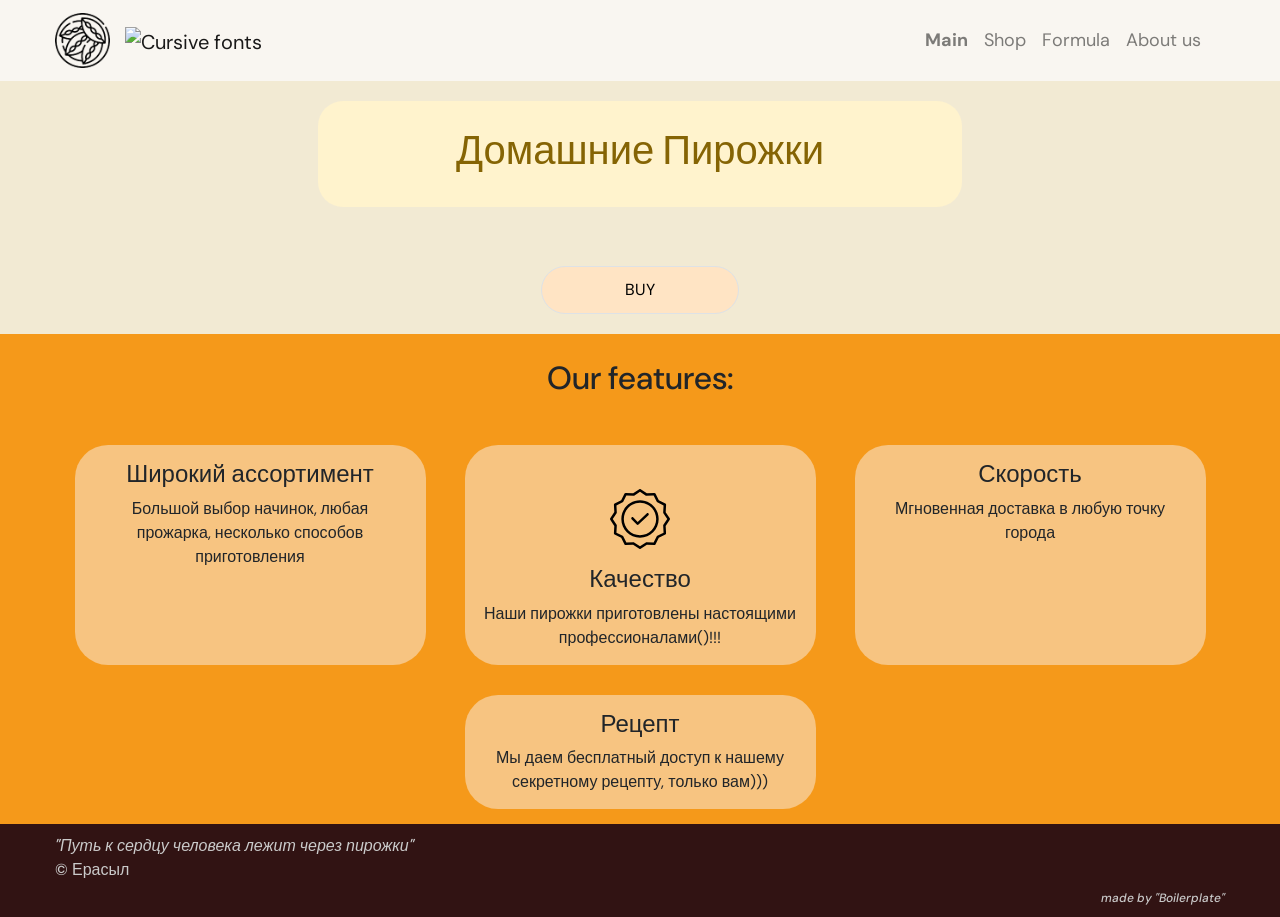
==== mainpage/main.html @ ee06fdb3 "how cook page" ====
<!DOCTYPE html>
<html lang="en">
<head>
  <meta charset="UTF-8">
  <meta http-equiv="X-UA-Compatible" content="IE=edge">
  <meta name="viewport" content="width=device-width, initial-scale=1.0">
  <meta name="viewport" content="width=device-width">

  <!-- fonts -->
  <link rel="preconnect" href="https://fonts.googleapis.com">
  <link rel="preconnect" href="https://fonts.gstatic.com" crossorigin>
  <link href="https://fonts.googleapis.com/css2?family=DM+Sans:ital,wght@0,400;0,500;0,700;1,400;1,500;1,700&display=swap" rel="stylesheet">
    
  <!-- bootstrap -->
  <link rel="stylesheet" href="https://cdn.jsdelivr.net/npm/bootstrap@4.6.1/dist/css/bootstrap.min.css" 
  integrity="sha384-zCbKRCUGaJDkqS1kPbPd7TveP5iyJE0EjAuZQTgFLD2ylzuqKfdKlfG/eSrtxUkn" crossorigin="anonymous">
    
  <!-- favicon -->
  <link href="images\logotip.png" rel="icon" type="image/x-icon"/>

  <!-- css -->
  <link rel="stylesheet" href="style.css">

  <title>Pies</title>
</head>
<body>

  <!--------header--------->

  <nav class="navbar navbar-expand-lg navbar-light nav-back">
    <div class="container">
      <a class="navbar-brand" href="main.html">
        <div class="logo">
          <img src="images\logotip.png" alt="logo">
        </div>
        <div class="iconlogo">
          <img src="https://see.fontimg.com/api/renderfont4/3z8d8/eyJyIjoiZnMiLCJoIjo4MSwidyI6MTI1MCwiZnMiOjY1LCJmZ2MiOiIjMDAwMDAwIiwiYmdjIjoiI0ZGRkZGRiIsInQiOjF9/UGllcw/rooster-personal-use.png" alt="Cursive fonts">
        </div>
      </a>
    
      <button class="navbar-toggler ml-auto" type="button" data-toggle="collapse" data-target="#navbarSupportedContent" aria-controls="navbarSupportedContent" aria-expanded="false" aria-label="Toggle navigation">
        <span class="navbar-toggler-icon"></span>
      </button>
    
      <div class="collapse navbar-collapse" id="navbarSupportedContent">
    
        <ul class="navbar-nav ml-auto">
          <li class="nav-item">
            <a class="nav-link " href="main.html"><strong>Main</strong></a>
          </li>
          <li class="nav-item">
            <a class="nav-link" href="../shop\shop.html">Shop</a>
          </li>
          <li class="nav-item">
            <a class="nav-link" href="../howcoook\project.html">Formula</a>
          </li>
          <li class="nav-item">
            <a class="nav-link" href="../aboutus\index.html">About us</a>
          </li>
          <li class="nav-item">
            <a class="nav-link" id="changeColor"><i class="fa-solid fa-brush"></i></a>
          </li>
        </ul>
        
      </div>
    </div>
  </nav>

  <!--------body--------->

  <div class="first_section">
    <div class="container">
      <div class="alert alert-warning" role="alert">
        <h1>Домашние Пирожки</h1>
      </div>

      <a class="shop_btn_link" href="../shop\shop.html">
        <div class="border shop_btn">
          <div type="" class="">
            Buy
          </div>
        </div>
      </a>

    </div>
  </div>

  <div class="second_section">
    <div class="container">
      <div class="headOfSection">
        <h2>Our features:</h2>
      </div>
      <div class="features">
        <div class="feat_item">
          <div class="feat_icon">
            <i class="fa-solid fa-list"></i>
          </div>
          <h4 class="feat_title">Широкий ассортимент</h4>
          <div class="feat_text">
            Большой выбор начинок, любая прожарка, несколько способов приготовления
          </div>
        </div>

        <div class="feat_item">
          <div class="feat_icon">
            <svg xmlns="http://www.w3.org/2000/svg" x="0px" y="0px" width="64" height="64" viewBox="0 0 172 172" style=" fill:#000000;">
              <g fill="none" fill-rule="nonzero" stroke="none" stroke-width="1" stroke-linecap="butt" stroke-linejoin="miter" stroke-miterlimit="10" stroke-dasharray="" stroke-dashoffset="0" font-family="none" font-weight="none" font-size="none" text-anchor="none" style="mix-blend-mode: normal">
                <path d="M0,172v-172h172v172z" fill="none">

                </path>
                <g fill="#000000">
                  <path d="M85.94226,5.39206c-0.63711,0.01096 -1.25793,0.20303 -1.78992,0.55377l-16.62891,10.98555l-19.92136,-1.10886c-1.33759,-0.07783 -2.59288,0.64892 -3.19141,1.84766l-8.96927,17.73776l-17.73776,8.96927c-1.1883,0.60957 -1.91071,1.85737 -1.84766,3.19141l1.10886,19.92136l-10.98489,16.62891c-0.73903,1.12092 -0.73903,2.57439 0,3.69531l10.95143,16.66237l-1.10886,19.92136c-0.07783,1.33759 0.64892,2.59288 1.84766,3.19141l17.73776,8.96927l8.96927,17.73776c0.60957,1.1883 1.85737,1.91071 3.19141,1.84766l19.92136,-1.10886l16.62891,10.98489c1.11409,0.76146 2.58122,0.76146 3.69531,0l16.62891,-10.98489l19.9207,1.10886c1.33759,0.07783 2.59288,-0.64892 3.19141,-1.84766l8.96992,-17.73776l17.73711,-8.96927c1.1883,-0.60957 1.91071,-1.85737 1.84766,-3.19141l-1.1082,-19.92136l10.98489,-16.62891c0.73903,-1.12092 0.73903,-2.57439 0,-3.69531l-10.91797,-16.62891l1.10886,-19.92136c0.07783,-1.33759 -0.64892,-2.59288 -1.84766,-3.19141l-17.73776,-8.96927l-8.96927,-17.73776c-0.60957,-1.1883 -1.85737,-1.91071 -3.19141,-1.84766l-19.95482,1.07539l-16.62891,-10.98555c-0.56482,-0.37239 -1.22897,-0.56541 -1.9054,-0.55377zM86,12.79909l15.72214,10.3806c0.60055,0.41022 1.32451,0.60008 2.04909,0.53737l18.84596,-1.04127l8.46536,16.76341c0.32022,0.63944 0.83882,1.15804 1.47826,1.47826l16.76341,8.46536l-1.04128,18.84596c-0.02568,0.72095 0.1612,1.43353 0.53737,2.04909l10.3806,15.72214l-10.3806,15.72214c-0.41022,0.60055 -0.60008,1.32451 -0.53737,2.04909l1.04128,18.84596l-16.76341,8.46536c-0.63944,0.32022 -1.15804,0.83882 -1.47826,1.47826l-8.46536,16.76341l-18.84596,-1.04128c-0.72095,-0.02568 -1.43353,0.1612 -2.04909,0.53737l-15.72214,10.3806l-15.72214,-10.3806c-0.54581,-0.36896 -1.18885,-0.56762 -1.84766,-0.57083h-0.16797l-18.84596,1.04128l-8.46536,-16.76341c-0.32022,-0.63944 -0.83882,-1.15804 -1.47826,-1.47826l-16.79687,-8.4319l1.04127,-18.84596c0.02568,-0.72095 -0.1612,-1.43353 -0.53737,-2.04909l-10.3806,-15.72214l10.3806,-15.72214c0.41022,-0.60055 0.60008,-1.32451 0.53737,-2.04909l-1.04127,-18.84596l16.76341,-8.46536c0.63944,-0.32022 1.15804,-0.83882 1.47826,-1.47826l8.46536,-16.76341l18.84596,1.04127c0.72095,0.02568 1.43353,-0.1612 2.04909,-0.53737zM86,35.81081c-27.68125,0 -50.18919,22.50794 -50.18919,50.18919c0,27.68125 22.50794,50.18919 50.18919,50.18919c27.68125,0 50.18919,-22.50794 50.18919,-50.18919c0,-27.68125 -22.50794,-50.18919 -50.18919,-50.18919zM86,42.52956c24.00806,0 43.47044,19.46238 43.47044,43.47044c0,24.00806 -19.46238,43.47044 -43.47044,43.47044c-23.98594,0 -43.47044,-19.5181 -43.47044,-43.47044c0,-23.95234 19.48451,-43.47044 43.47044,-43.47044zM106.3216,70.10071c-0.87098,-0.00392 -1.71081,0.3238 -2.34894,0.91661l-24.22096,22.87721l-11.62331,-11.95924c-1.28949,-1.32663 -3.41028,-1.35674 -4.73692,-0.06725c-1.32663,1.28949 -1.35674,3.41028 -0.06725,4.73692l13.94141,14.31081c1.29425,1.30344 3.38827,1.34782 4.73659,0.10039l26.64011,-25.12773c0.64684,-0.60977 1.02452,-1.45181 1.04976,-2.34039c0.02523,-0.88858 -0.30406,-1.7507 -0.91525,-2.39619c-0.64269,-0.66783 -1.52839,-1.04701 -2.45523,-1.05111z">

                  </path>
                </g>
              </g>
            </svg>
          </div>
          <h4 class="feat_title">Качество</h4>
          <div class="feat_text">
            Наши пирожки приготовлены настоящими профессионалами()!!!
          </div>
        </div>

        <div class="feat_item">
          <div class="feat_icon">
            <i class="fa-regular fa-clock"></i>
          </div>
          <h4 class="feat_title">Скорость</h4>
          <div class="feat_text">
            Мгновенная доставка в любую точку города
          </div>
        </div>

        <div class="feat_item">
          <div class="feat_icon">
            <i class="fa-solid fa-receipt"></i>
          </div>
          <h4 class="feat_title">Рецепт</h4>
          <div class="feat_text">
            Мы даем бесплатный доступ к нашему секретному рецепту, только вам)))
          </div>
        </div>
      </div>
    </div>
  </div>


  <!--------footer--------->

  <footer>
    <div class="container">
      <div class="footer_inside">

        <div class="citation">
          <div class="italic">
            "Путь к сердцу человека лежит через пирожки"
          </div>
          <div class="copyright">
            © Ерасыл
          </div>
        </div>

        <div class="awesome">
          <a class="awesomelink" href=""><i class="fab fa-twitter"></i></a>
          <a class="awesomelink" href=""><i class="fab fa-instagram"></i></a>
          <a class="awesomelink" href=""><i class="fab fa-facebook"></i></a>
        </div>
      </div>

      <div class="madeby italic">
        made by "Boilerplate"
      </div>
    </div>
  </footer>


  <!--------scripts-------->

  <!-- font awesome -->
  <script src="https://kit.fontawesome.com/794f7496e9.js" crossorigin="anonymous"></script>

  <!-- bootstrap -->
  <script src="https://cdn.jsdelivr.net/npm/jquery@3.5.1/dist/jquery.slim.min.js" integrity="sha384-DfXdz2htPH0lsSSs5nCTpuj/zy4C+OGpamoFVy38MVBnE+IbbVYUew+OrCXaRkfj" crossorigin="anonymous"></script>
  <script src="https://cdn.jsdelivr.net/npm/bootstrap@4.6.1/dist/js/bootstrap.bundle.min.js" integrity="sha384-fQybjgWLrvvRgtW6bFlB7jaZrFsaBXjsOMm/tB9LTS58ONXgqbR9W8oWht/amnpF" crossorigin="anonymous"></script>

  <!-- jquery -->
  <script src="https://ajax.googleapis.com/ajax/libs/jquery/3.2.1/jquery.min.js"></script>
  
  <!-- JavaScript -->
  <script src="scripts/first.js"></script>
  

</body>
</html>
---- mainpage/style.css ----
body {
  font-family: 'DM Sans', sans-serif;
  box-sizing: border-box;
}
ul {
  list-style: none;
}
li {
  display: inline-block;
}
a { 
  text-decoration: none;
  color: black;
}
a:hover { 
  text-decoration: none;
  color: rgb(138, 148, 202);
}
.container {
  max-width: 1200px;
  margin: 0 auto;
  padding: 0 15px;
}
@media (max-width:1200px) {
  .container {max-width: 970;}
}
@media (max-width:992px) {
  .container {max-width: 750;}
}
@media (max-width:767px) {
  .container {max-width: none;}
}
.italic {
  font-style: italic;
}
/* ======= header ========== */

.navbar-brand {
  display: flex;
  align-items: center;
}

.logo img {
  width: 70px;
  padding-right: 15px;
}

.iconlogo img {
  width: 100px;
}

.navbar {
  background-color: #f9f6f1;
}

.nav-link {
  font-size: 18px;
}

/* ======= body ========== */

.first_section {
  background-color: #f2ead3;
  padding: 20px 0;
}

.alert {
  padding: 25px;
  border-radius: 25px;
  text-align: center;
  min-width: 250px;
  max-width: 55%;
  margin: auto;
  border: 0;
}

.border {
  display: flex;
  border-radius: 15ch;
  border: 0;
  min-width: 70px;
  width: 17%;
  height: 3em;
  margin: 0 auto;
}

.shop_btn {
  margin-top: 5%;
  justify-content: center;
  align-items: center;
  background-color: bisque;
}

.shop_btn:hover {
  background-color: rgb(248, 207, 158);
}

.shop_btn_link {
  text-transform: uppercase;
}



.second_section {
  background-color: #f5991a;
}

.headOfSection {
  padding: 25px 0;
  text-align: center;
}

.features {
  text-align: center;
  display: flex;
  flex-wrap: wrap;
}

.feat_item {
  padding: 15px;
  max-width: 30%;
  min-width: 300px;
  display: inline-block;
  background-color: #f7c481;
  border-radius: 3ch;
  margin: 15px auto;
}

.feat_icon {
  font-size: 70px;
}

/* ======= footer ========== */

footer {
  padding: 10px 0; 
  background-color: #311313;
  color: rgb(202, 202, 202);
  font-weight: 500;
}

.footer_inside {
  display: inline-block;
  width: 100%;
}

.citation {
  float: left;
}

.awesome {
  float: right;
  padding: 10px 25px 0 0;
}

.awesomelink {
  color: rgb(202, 202, 202);
  font-size: 20px;
  margin-left: 10px;
}

.awesomelink:hover {
  color:rgba(151, 170, 255, 0.808); 
}

.madeby {
  font-size: 12px;
  text-align: right;
}
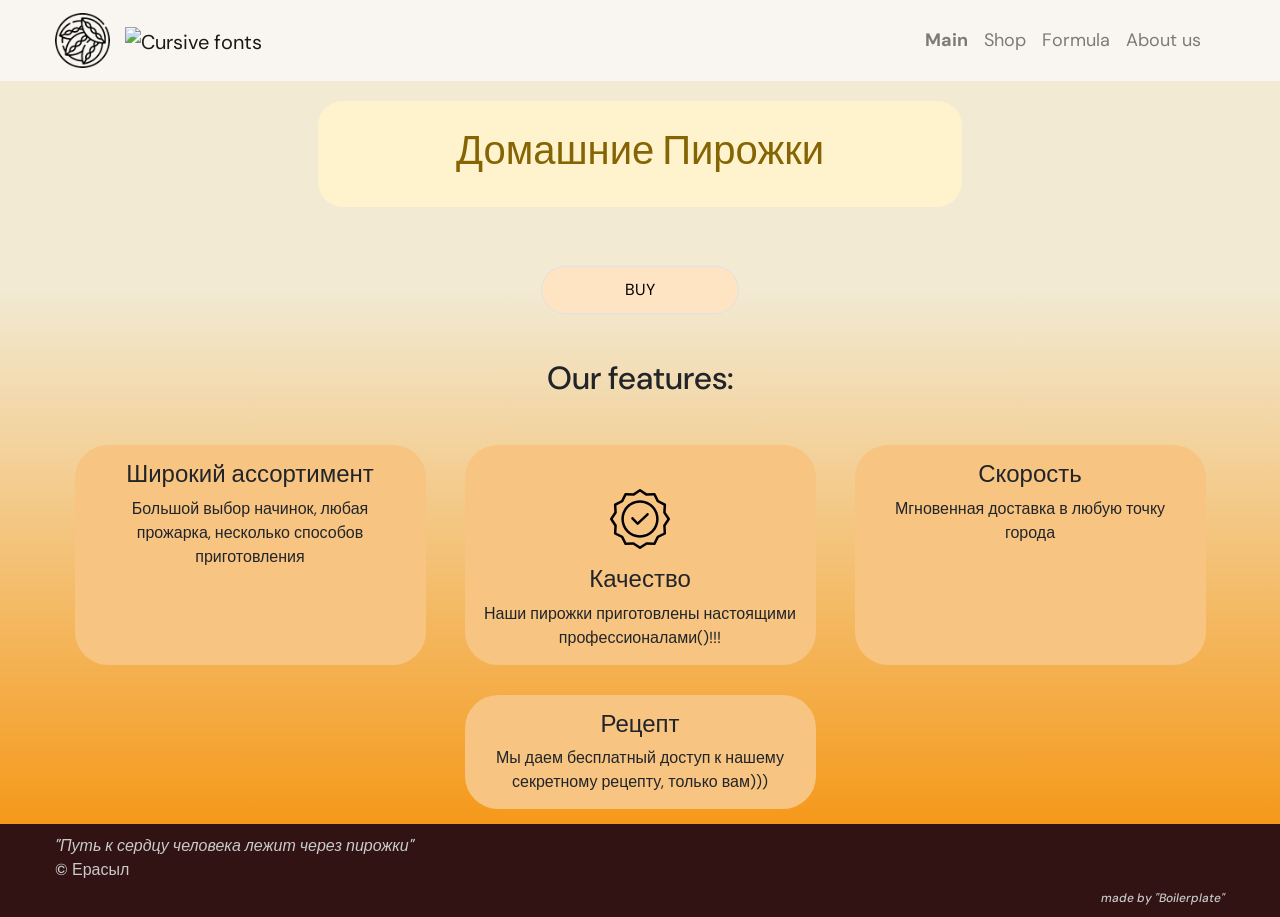
==== commit c0f96207: "update main" ====
--- a/mainpage/main.html
+++ b/mainpage/main.html
@@ -55,7 +55,7 @@
             <a class="nav-link" href="../howcoook\project.html">Formula</a>
           </li>
           <li class="nav-item">
-            <a class="nav-link" href="../aboutus\index.html">About us</a>
+            <a class="nav-link" href="../aboutus\aboutus.html">About us</a>
           </li>
           <li class="nav-item">
             <a class="nav-link" id="changeColor"><i class="fa-solid fa-brush"></i></a>
@@ -68,77 +68,79 @@
 
   <!--------body--------->
 
-  <div class="first_section">
-    <div class="container">
-      <div class="alert alert-warning" role="alert">
-        <h1>Домашние Пирожки</h1>
-      </div>
-
-      <a class="shop_btn_link" href="../shop\shop.html">
-        <div class="border shop_btn">
-          <div type="" class="">
-            Buy
-          </div>
-        </div>
-      </a>
-
-    </div>
-  </div>
-
-  <div class="second_section">
-    <div class="container">
-      <div class="headOfSection">
-        <h2>Our features:</h2>
-      </div>
-      <div class="features">
-        <div class="feat_item">
-          <div class="feat_icon">
-            <i class="fa-solid fa-list"></i>
-          </div>
-          <h4 class="feat_title">Широкий ассортимент</h4>
-          <div class="feat_text">
-            Большой выбор начинок, любая прожарка, несколько способов приготовления
-          </div>
+  <div class="mainbody">
+    <div class="first_section">
+      <div class="container">
+        <div class="alert alert-warning" role="alert">
+          <h1>Домашние Пирожки</h1>
         </div>
 
-        <div class="feat_item">
-          <div class="feat_icon">
-            <svg xmlns="http://www.w3.org/2000/svg" x="0px" y="0px" width="64" height="64" viewBox="0 0 172 172" style=" fill:#000000;">
-              <g fill="none" fill-rule="nonzero" stroke="none" stroke-width="1" stroke-linecap="butt" stroke-linejoin="miter" stroke-miterlimit="10" stroke-dasharray="" stroke-dashoffset="0" font-family="none" font-weight="none" font-size="none" text-anchor="none" style="mix-blend-mode: normal">
-                <path d="M0,172v-172h172v172z" fill="none">
+        <a class="shop_btn_link" href="../shop\shop.html">
+          <div class="border shop_btn">
+            <div type="" class="">
+              Buy
+            </div>
+          </div>
+        </a>
 
-                </path>
-                <g fill="#000000">
-                  <path d="M85.94226,5.39206c-0.63711,0.01096 -1.25793,0.20303 -1.78992,0.55377l-16.62891,10.98555l-19.92136,-1.10886c-1.33759,-0.07783 -2.59288,0.64892 -3.19141,1.84766l-8.96927,17.73776l-17.73776,8.96927c-1.1883,0.60957 -1.91071,1.85737 -1.84766,3.19141l1.10886,19.92136l-10.98489,16.62891c-0.73903,1.12092 -0.73903,2.57439 0,3.69531l10.95143,16.66237l-1.10886,19.92136c-0.07783,1.33759 0.64892,2.59288 1.84766,3.19141l17.73776,8.96927l8.96927,17.73776c0.60957,1.1883 1.85737,1.91071 3.19141,1.84766l19.92136,-1.10886l16.62891,10.98489c1.11409,0.76146 2.58122,0.76146 3.69531,0l16.62891,-10.98489l19.9207,1.10886c1.33759,0.07783 2.59288,-0.64892 3.19141,-1.84766l8.96992,-17.73776l17.73711,-8.96927c1.1883,-0.60957 1.91071,-1.85737 1.84766,-3.19141l-1.1082,-19.92136l10.98489,-16.62891c0.73903,-1.12092 0.73903,-2.57439 0,-3.69531l-10.91797,-16.62891l1.10886,-19.92136c0.07783,-1.33759 -0.64892,-2.59288 -1.84766,-3.19141l-17.73776,-8.96927l-8.96927,-17.73776c-0.60957,-1.1883 -1.85737,-1.91071 -3.19141,-1.84766l-19.95482,1.07539l-16.62891,-10.98555c-0.56482,-0.37239 -1.22897,-0.56541 -1.9054,-0.55377zM86,12.79909l15.72214,10.3806c0.60055,0.41022 1.32451,0.60008 2.04909,0.53737l18.84596,-1.04127l8.46536,16.76341c0.32022,0.63944 0.83882,1.15804 1.47826,1.47826l16.76341,8.46536l-1.04128,18.84596c-0.02568,0.72095 0.1612,1.43353 0.53737,2.04909l10.3806,15.72214l-10.3806,15.72214c-0.41022,0.60055 -0.60008,1.32451 -0.53737,2.04909l1.04128,18.84596l-16.76341,8.46536c-0.63944,0.32022 -1.15804,0.83882 -1.47826,1.47826l-8.46536,16.76341l-18.84596,-1.04128c-0.72095,-0.02568 -1.43353,0.1612 -2.04909,0.53737l-15.72214,10.3806l-15.72214,-10.3806c-0.54581,-0.36896 -1.18885,-0.56762 -1.84766,-0.57083h-0.16797l-18.84596,1.04128l-8.46536,-16.76341c-0.32022,-0.63944 -0.83882,-1.15804 -1.47826,-1.47826l-16.79687,-8.4319l1.04127,-18.84596c0.02568,-0.72095 -0.1612,-1.43353 -0.53737,-2.04909l-10.3806,-15.72214l10.3806,-15.72214c0.41022,-0.60055 0.60008,-1.32451 0.53737,-2.04909l-1.04127,-18.84596l16.76341,-8.46536c0.63944,-0.32022 1.15804,-0.83882 1.47826,-1.47826l8.46536,-16.76341l18.84596,1.04127c0.72095,0.02568 1.43353,-0.1612 2.04909,-0.53737zM86,35.81081c-27.68125,0 -50.18919,22.50794 -50.18919,50.18919c0,27.68125 22.50794,50.18919 50.18919,50.18919c27.68125,0 50.18919,-22.50794 50.18919,-50.18919c0,-27.68125 -22.50794,-50.18919 -50.18919,-50.18919zM86,42.52956c24.00806,0 43.47044,19.46238 43.47044,43.47044c0,24.00806 -19.46238,43.47044 -43.47044,43.47044c-23.98594,0 -43.47044,-19.5181 -43.47044,-43.47044c0,-23.95234 19.48451,-43.47044 43.47044,-43.47044zM106.3216,70.10071c-0.87098,-0.00392 -1.71081,0.3238 -2.34894,0.91661l-24.22096,22.87721l-11.62331,-11.95924c-1.28949,-1.32663 -3.41028,-1.35674 -4.73692,-0.06725c-1.32663,1.28949 -1.35674,3.41028 -0.06725,4.73692l13.94141,14.31081c1.29425,1.30344 3.38827,1.34782 4.73659,0.10039l26.64011,-25.12773c0.64684,-0.60977 1.02452,-1.45181 1.04976,-2.34039c0.02523,-0.88858 -0.30406,-1.7507 -0.91525,-2.39619c-0.64269,-0.66783 -1.52839,-1.04701 -2.45523,-1.05111z">
+      </div>
+    </div>
+
+    <div class="second_section">
+      <div class="container">
+        <div class="headOfSection">
+          <h2>Our features:</h2>
+        </div>
+        <div class="features">
+          <div class="feat_item">
+            <div class="feat_icon">
+              <i class="fa-solid fa-list"></i>
+            </div>
+            <h4 class="feat_title">Широкий ассортимент</h4>
+            <div class="feat_text">
+              Большой выбор начинок, любая прожарка, несколько способов приготовления
+            </div>
+          </div>
+
+          <div class="feat_item">
+            <div class="feat_icon">
+              <svg xmlns="http://www.w3.org/2000/svg" x="0px" y="0px" width="64" height="64" viewBox="0 0 172 172" style=" fill:#000000;">
+                <g fill="none" fill-rule="nonzero" stroke="none" stroke-width="1" stroke-linecap="butt" stroke-linejoin="miter" stroke-miterlimit="10" stroke-dasharray="" stroke-dashoffset="0" font-family="none" font-weight="none" font-size="none" text-anchor="none" style="mix-blend-mode: normal">
+                  <path d="M0,172v-172h172v172z" fill="none">
 
                   </path>
+                  <g fill="#000000">
+                    <path d="M85.94226,5.39206c-0.63711,0.01096 -1.25793,0.20303 -1.78992,0.55377l-16.62891,10.98555l-19.92136,-1.10886c-1.33759,-0.07783 -2.59288,0.64892 -3.19141,1.84766l-8.96927,17.73776l-17.73776,8.96927c-1.1883,0.60957 -1.91071,1.85737 -1.84766,3.19141l1.10886,19.92136l-10.98489,16.62891c-0.73903,1.12092 -0.73903,2.57439 0,3.69531l10.95143,16.66237l-1.10886,19.92136c-0.07783,1.33759 0.64892,2.59288 1.84766,3.19141l17.73776,8.96927l8.96927,17.73776c0.60957,1.1883 1.85737,1.91071 3.19141,1.84766l19.92136,-1.10886l16.62891,10.98489c1.11409,0.76146 2.58122,0.76146 3.69531,0l16.62891,-10.98489l19.9207,1.10886c1.33759,0.07783 2.59288,-0.64892 3.19141,-1.84766l8.96992,-17.73776l17.73711,-8.96927c1.1883,-0.60957 1.91071,-1.85737 1.84766,-3.19141l-1.1082,-19.92136l10.98489,-16.62891c0.73903,-1.12092 0.73903,-2.57439 0,-3.69531l-10.91797,-16.62891l1.10886,-19.92136c0.07783,-1.33759 -0.64892,-2.59288 -1.84766,-3.19141l-17.73776,-8.96927l-8.96927,-17.73776c-0.60957,-1.1883 -1.85737,-1.91071 -3.19141,-1.84766l-19.95482,1.07539l-16.62891,-10.98555c-0.56482,-0.37239 -1.22897,-0.56541 -1.9054,-0.55377zM86,12.79909l15.72214,10.3806c0.60055,0.41022 1.32451,0.60008 2.04909,0.53737l18.84596,-1.04127l8.46536,16.76341c0.32022,0.63944 0.83882,1.15804 1.47826,1.47826l16.76341,8.46536l-1.04128,18.84596c-0.02568,0.72095 0.1612,1.43353 0.53737,2.04909l10.3806,15.72214l-10.3806,15.72214c-0.41022,0.60055 -0.60008,1.32451 -0.53737,2.04909l1.04128,18.84596l-16.76341,8.46536c-0.63944,0.32022 -1.15804,0.83882 -1.47826,1.47826l-8.46536,16.76341l-18.84596,-1.04128c-0.72095,-0.02568 -1.43353,0.1612 -2.04909,0.53737l-15.72214,10.3806l-15.72214,-10.3806c-0.54581,-0.36896 -1.18885,-0.56762 -1.84766,-0.57083h-0.16797l-18.84596,1.04128l-8.46536,-16.76341c-0.32022,-0.63944 -0.83882,-1.15804 -1.47826,-1.47826l-16.79687,-8.4319l1.04127,-18.84596c0.02568,-0.72095 -0.1612,-1.43353 -0.53737,-2.04909l-10.3806,-15.72214l10.3806,-15.72214c0.41022,-0.60055 0.60008,-1.32451 0.53737,-2.04909l-1.04127,-18.84596l16.76341,-8.46536c0.63944,-0.32022 1.15804,-0.83882 1.47826,-1.47826l8.46536,-16.76341l18.84596,1.04127c0.72095,0.02568 1.43353,-0.1612 2.04909,-0.53737zM86,35.81081c-27.68125,0 -50.18919,22.50794 -50.18919,50.18919c0,27.68125 22.50794,50.18919 50.18919,50.18919c27.68125,0 50.18919,-22.50794 50.18919,-50.18919c0,-27.68125 -22.50794,-50.18919 -50.18919,-50.18919zM86,42.52956c24.00806,0 43.47044,19.46238 43.47044,43.47044c0,24.00806 -19.46238,43.47044 -43.47044,43.47044c-23.98594,0 -43.47044,-19.5181 -43.47044,-43.47044c0,-23.95234 19.48451,-43.47044 43.47044,-43.47044zM106.3216,70.10071c-0.87098,-0.00392 -1.71081,0.3238 -2.34894,0.91661l-24.22096,22.87721l-11.62331,-11.95924c-1.28949,-1.32663 -3.41028,-1.35674 -4.73692,-0.06725c-1.32663,1.28949 -1.35674,3.41028 -0.06725,4.73692l13.94141,14.31081c1.29425,1.30344 3.38827,1.34782 4.73659,0.10039l26.64011,-25.12773c0.64684,-0.60977 1.02452,-1.45181 1.04976,-2.34039c0.02523,-0.88858 -0.30406,-1.7507 -0.91525,-2.39619c-0.64269,-0.66783 -1.52839,-1.04701 -2.45523,-1.05111z">
+
+                    </path>
+                  </g>
                 </g>
-              </g>
-            </svg>
+              </svg>
+            </div>
+            <h4 class="feat_title">Качество</h4>
+            <div class="feat_text">
+              Наши пирожки приготовлены настоящими профессионалами()!!!
+            </div>
           </div>
-          <h4 class="feat_title">Качество</h4>
-          <div class="feat_text">
-            Наши пирожки приготовлены настоящими профессионалами()!!!
+
+          <div class="feat_item">
+            <div class="feat_icon">
+              <i class="fa-regular fa-clock"></i>
+            </div>
+            <h4 class="feat_title">Скорость</h4>
+            <div class="feat_text">
+              Мгновенная доставка в любую точку города
+            </div>
           </div>
-        </div>
 
-        <div class="feat_item">
-          <div class="feat_icon">
-            <i class="fa-regular fa-clock"></i>
-          </div>
-          <h4 class="feat_title">Скорость</h4>
-          <div class="feat_text">
-            Мгновенная доставка в любую точку города
-          </div>
-        </div>
-
-        <div class="feat_item">
-          <div class="feat_icon">
-            <i class="fa-solid fa-receipt"></i>
-          </div>
-          <h4 class="feat_title">Рецепт</h4>
-          <div class="feat_text">
-            Мы даем бесплатный доступ к нашему секретному рецепту, только вам)))
+          <div class="feat_item">
+            <div class="feat_icon">
+              <i class="fa-solid fa-receipt"></i>
+            </div>
+            <h4 class="feat_title">Рецепт</h4>
+            <div class="feat_text">
+              Мы даем бесплатный доступ к нашему секретному рецепту, только вам)))
+            </div>
           </div>
         </div>
       </div>
--- a/mainpage/style.css
+++ b/mainpage/style.css
@@ -59,8 +59,13 @@
 
 /* ======= body ========== */
 
+.mainbody {
+  background: linear-gradient(180deg, #f2ead3 28%, #f5991a 100%);
+}
+
+
 .first_section {
-  background-color: #f2ead3;
+  /* background-color: #f2ead3; */
   padding: 20px 0;
 }
 
@@ -102,7 +107,7 @@
 
 
 .second_section {
-  background-color: #f5991a;
+  /* background-color: #f5991a; */
 }
 
 .headOfSection {
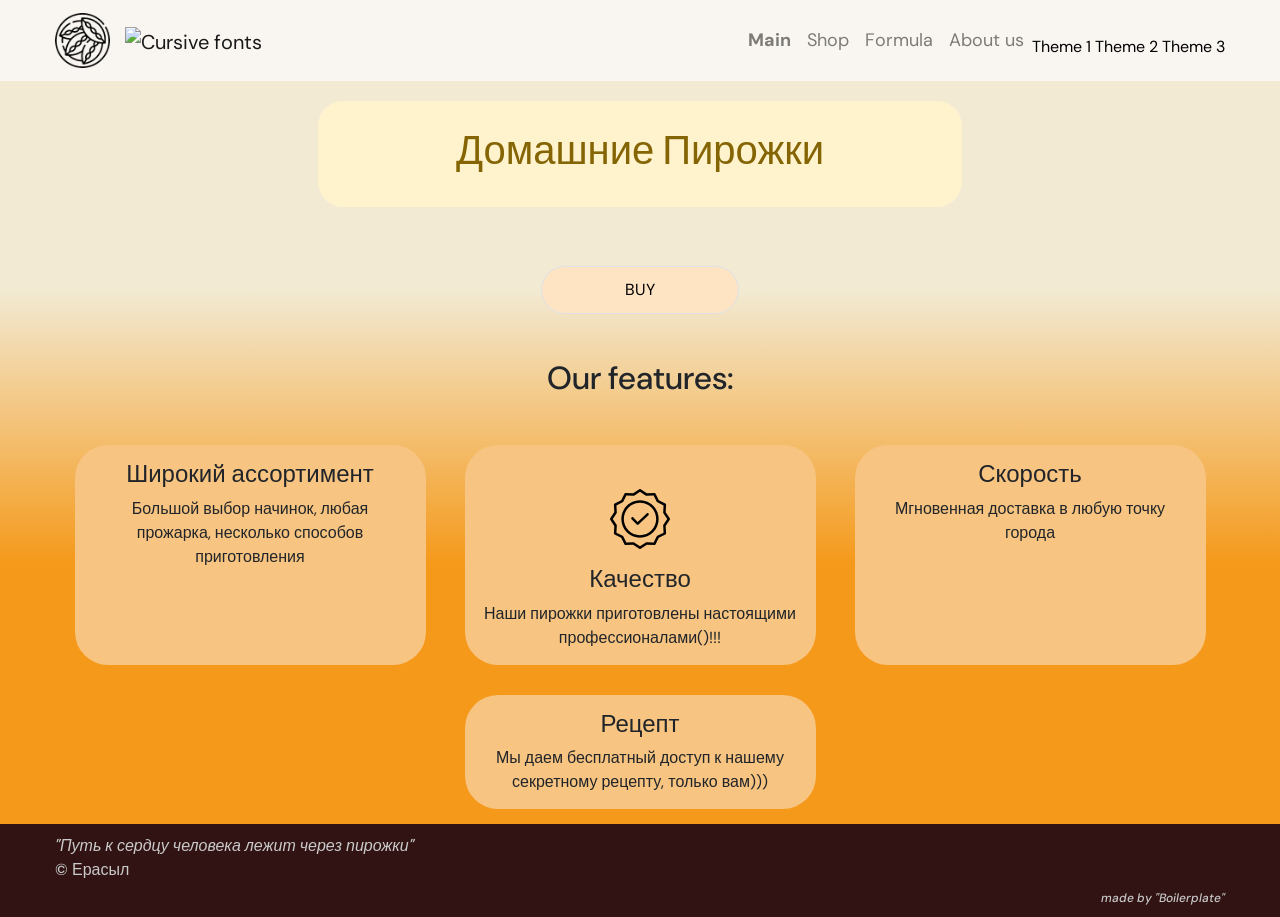
==== commit 5fb095f3: "eshe new main" ====
--- a/mainpage/main.html
+++ b/mainpage/main.html
@@ -58,7 +58,14 @@
             <a class="nav-link" href="../aboutus\aboutus.html">About us</a>
           </li>
           <li class="nav-item">
-            <a class="nav-link" id="changeColor"><i class="fa-solid fa-brush"></i></a>
+            <div class="dropdown">
+              <a class="nav-link" id="changeColor"><i class="fa-solid fa-brush"></i></a>
+              <div class="themes" id="theme">
+                <a href="">Theme 1</a>
+                <a href="">Theme 2</a>
+                <a href="">Theme 3</a>
+              </div>
+            </div>
           </li>
         </ul>
         
--- a/mainpage/style.css
+++ b/mainpage/style.css
@@ -60,7 +60,7 @@
 /* ======= body ========== */
 
 .mainbody {
-  background: linear-gradient(180deg, #f2ead3 28%, #f5991a 100%);
+  background: linear-gradient(180deg, #f2ead3 28%, #f5991a 65%);
 }
 
 
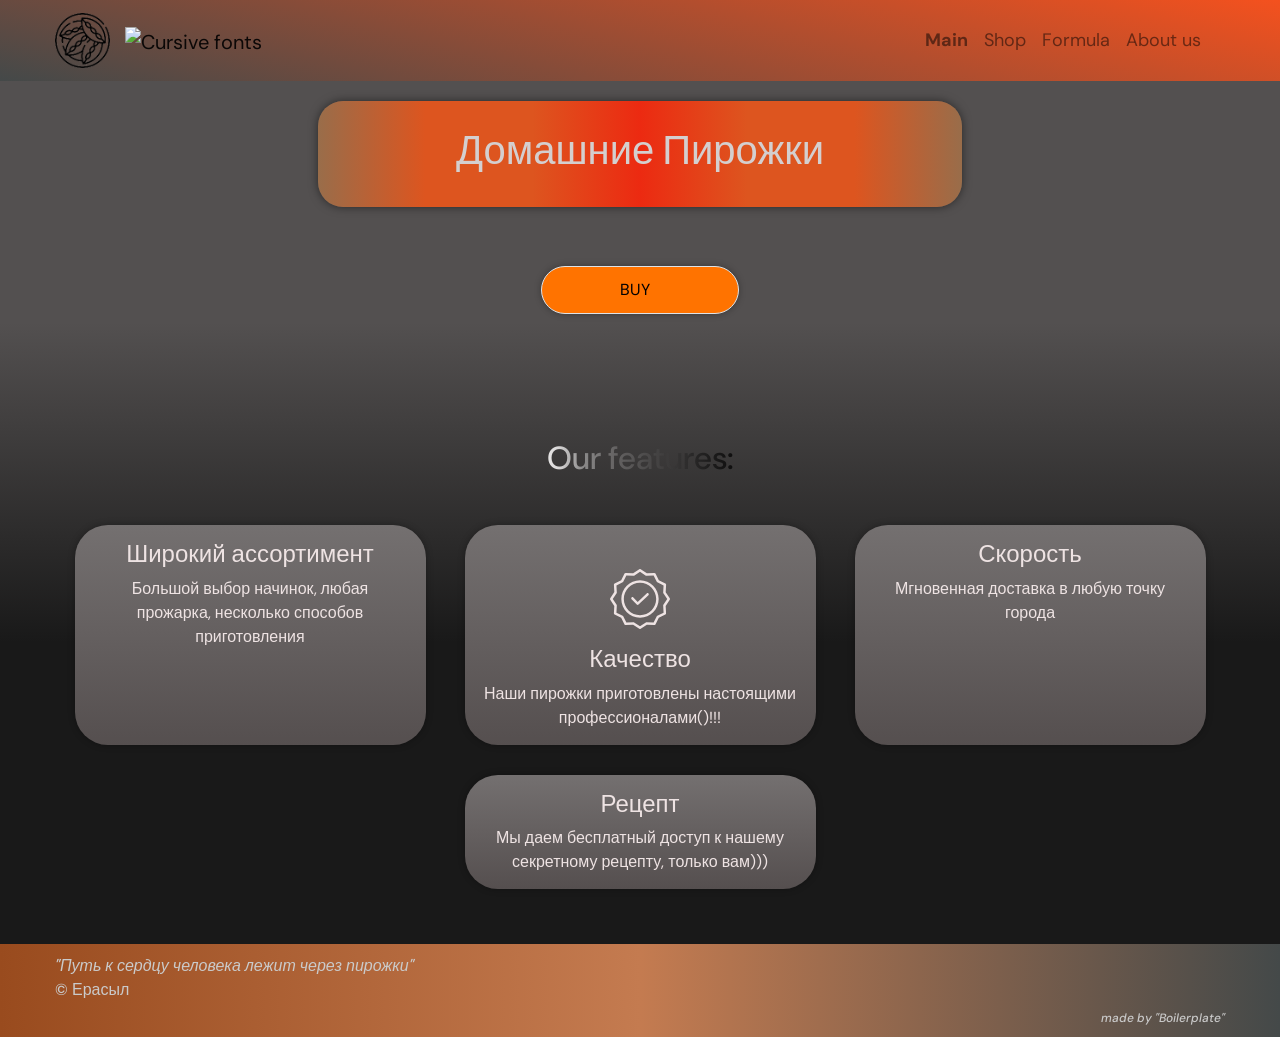
==== commit ee4d8543: "shop page" ====
--- a/mainpage/main.html
+++ b/mainpage/main.html
@@ -19,7 +19,7 @@
   <link href="images\logotip.png" rel="icon" type="image/x-icon"/>
 
   <!-- css -->
-  <link rel="stylesheet" href="style.css">
+  <link id="cssfile" rel="stylesheet" type="text/css" href="darkstyle.css">
 
   <title>Pies</title>
 </head>
@@ -57,15 +57,14 @@
           <li class="nav-item">
             <a class="nav-link" href="../aboutus\aboutus.html">About us</a>
           </li>
-          <li class="nav-item">
-            <div class="dropdown">
-              <a class="nav-link" id="changeColor"><i class="fa-solid fa-brush"></i></a>
-              <div class="themes" id="theme">
-                <a href="">Theme 1</a>
-                <a href="">Theme 2</a>
-                <a href="">Theme 3</a>
-              </div>
-            </div>
+          <li class="nav-item dropdown">
+            <a class="nav-link" href="#" id="navbarDropdown" role="button" data-toggle="dropdown" aria-haspopup="true" aria-expanded="false">
+              <i class="fa-solid fa-brush"></i>
+            </a>
+            <div class="dropdown-menu" aria-labelledby="navbarDropdown">
+              <a class="dropdown-item" id="firsttheme">Theme 1</a>
+              <a class="dropdown-item" id="secondtheme">Theme 2</a>
+           </div>
           </li>
         </ul>
         
@@ -101,7 +100,7 @@
         <div class="features">
           <div class="feat_item">
             <div class="feat_icon">
-              <i class="fa-solid fa-list"></i>
+              <i class="fa-solid fa-list" id="iconlist"></i>
             </div>
             <h4 class="feat_title">Широкий ассортимент</h4>
             <div class="feat_text">
@@ -116,7 +115,7 @@
                   <path d="M0,172v-172h172v172z" fill="none">
 
                   </path>
-                  <g fill="#000000">
+                  <g id="ic" fill="#000000">
                     <path d="M85.94226,5.39206c-0.63711,0.01096 -1.25793,0.20303 -1.78992,0.55377l-16.62891,10.98555l-19.92136,-1.10886c-1.33759,-0.07783 -2.59288,0.64892 -3.19141,1.84766l-8.96927,17.73776l-17.73776,8.96927c-1.1883,0.60957 -1.91071,1.85737 -1.84766,3.19141l1.10886,19.92136l-10.98489,16.62891c-0.73903,1.12092 -0.73903,2.57439 0,3.69531l10.95143,16.66237l-1.10886,19.92136c-0.07783,1.33759 0.64892,2.59288 1.84766,3.19141l17.73776,8.96927l8.96927,17.73776c0.60957,1.1883 1.85737,1.91071 3.19141,1.84766l19.92136,-1.10886l16.62891,10.98489c1.11409,0.76146 2.58122,0.76146 3.69531,0l16.62891,-10.98489l19.9207,1.10886c1.33759,0.07783 2.59288,-0.64892 3.19141,-1.84766l8.96992,-17.73776l17.73711,-8.96927c1.1883,-0.60957 1.91071,-1.85737 1.84766,-3.19141l-1.1082,-19.92136l10.98489,-16.62891c0.73903,-1.12092 0.73903,-2.57439 0,-3.69531l-10.91797,-16.62891l1.10886,-19.92136c0.07783,-1.33759 -0.64892,-2.59288 -1.84766,-3.19141l-17.73776,-8.96927l-8.96927,-17.73776c-0.60957,-1.1883 -1.85737,-1.91071 -3.19141,-1.84766l-19.95482,1.07539l-16.62891,-10.98555c-0.56482,-0.37239 -1.22897,-0.56541 -1.9054,-0.55377zM86,12.79909l15.72214,10.3806c0.60055,0.41022 1.32451,0.60008 2.04909,0.53737l18.84596,-1.04127l8.46536,16.76341c0.32022,0.63944 0.83882,1.15804 1.47826,1.47826l16.76341,8.46536l-1.04128,18.84596c-0.02568,0.72095 0.1612,1.43353 0.53737,2.04909l10.3806,15.72214l-10.3806,15.72214c-0.41022,0.60055 -0.60008,1.32451 -0.53737,2.04909l1.04128,18.84596l-16.76341,8.46536c-0.63944,0.32022 -1.15804,0.83882 -1.47826,1.47826l-8.46536,16.76341l-18.84596,-1.04128c-0.72095,-0.02568 -1.43353,0.1612 -2.04909,0.53737l-15.72214,10.3806l-15.72214,-10.3806c-0.54581,-0.36896 -1.18885,-0.56762 -1.84766,-0.57083h-0.16797l-18.84596,1.04128l-8.46536,-16.76341c-0.32022,-0.63944 -0.83882,-1.15804 -1.47826,-1.47826l-16.79687,-8.4319l1.04127,-18.84596c0.02568,-0.72095 -0.1612,-1.43353 -0.53737,-2.04909l-10.3806,-15.72214l10.3806,-15.72214c0.41022,-0.60055 0.60008,-1.32451 0.53737,-2.04909l-1.04127,-18.84596l16.76341,-8.46536c0.63944,-0.32022 1.15804,-0.83882 1.47826,-1.47826l8.46536,-16.76341l18.84596,1.04127c0.72095,0.02568 1.43353,-0.1612 2.04909,-0.53737zM86,35.81081c-27.68125,0 -50.18919,22.50794 -50.18919,50.18919c0,27.68125 22.50794,50.18919 50.18919,50.18919c27.68125,0 50.18919,-22.50794 50.18919,-50.18919c0,-27.68125 -22.50794,-50.18919 -50.18919,-50.18919zM86,42.52956c24.00806,0 43.47044,19.46238 43.47044,43.47044c0,24.00806 -19.46238,43.47044 -43.47044,43.47044c-23.98594,0 -43.47044,-19.5181 -43.47044,-43.47044c0,-23.95234 19.48451,-43.47044 43.47044,-43.47044zM106.3216,70.10071c-0.87098,-0.00392 -1.71081,0.3238 -2.34894,0.91661l-24.22096,22.87721l-11.62331,-11.95924c-1.28949,-1.32663 -3.41028,-1.35674 -4.73692,-0.06725c-1.32663,1.28949 -1.35674,3.41028 -0.06725,4.73692l13.94141,14.31081c1.29425,1.30344 3.38827,1.34782 4.73659,0.10039l26.64011,-25.12773c0.64684,-0.60977 1.02452,-1.45181 1.04976,-2.34039c0.02523,-0.88858 -0.30406,-1.7507 -0.91525,-2.39619c-0.64269,-0.66783 -1.52839,-1.04701 -2.45523,-1.05111z">
 
                     </path>
--- a/mainpage/darkstyle.css
+++ b/mainpage/darkstyle.css
@@ -0,0 +1,250 @@
+body {
+  font-family: 'DM Sans', sans-serif;
+  box-sizing: border-box;
+}
+ul {
+  list-style: none;
+}
+li {
+  display: inline-block;
+}
+a { 
+  text-decoration: none;
+  color: black;
+}
+a:hover { 
+  text-decoration: none;
+  color: rgb(138, 148, 202);
+}
+.container {
+  max-width: 1200px;
+  margin: 0 auto;
+  padding: 0 15px;
+}
+@media (max-width:1200px) {
+  .container {max-width: 970;}
+}
+@media (max-width:992px) {
+  .container {max-width: 750;}
+}
+@media (max-width:767px) {
+  .container {max-width: none;}
+}
+.italic {
+  font-style: italic;
+}
+/* ======= header ========== */
+
+.navbar-brand {
+  display: flex;
+  align-items: center;
+}
+
+.logo img {
+  width: 70px;
+  padding-right: 15px;
+}
+
+.iconlogo img {
+  width: 100px;
+}
+
+.navbar {
+  background: linear-gradient(14deg, rgba(68,73,73,1) 0%, rgba(244,81,30,1) 100%);
+}
+
+.nav-item {
+  text-align: center;
+}
+
+.nav-link {
+  font-size: 18px;
+  transition: .1s;
+}
+
+.dropdown-item {
+  transition: .5s;
+}
+
+/* #firsttheme {
+  background: linear-gradient(180deg,#f9f6f1,#f2ead3,#f5991a,#311313);
+}
+
+#secondtheme {
+  background: linear-gradient(180deg,#f9f6f1,#f2ead3,#f5991a,#311313);
+} */
+
+/* ======= body ========== */
+
+.mainbody {
+  background: linear-gradient(180deg, rgba(83,80,80,1) 28%, rgba(25,25,25,1) 65%);
+}
+
+
+.first_section {
+  /* background-color: #f2ead3; */
+  padding: 20px 0;
+}
+
+.alert {
+  box-shadow: 0 0 10px rgba(0,0,0,0.5);
+  padding: 25px;
+  background-position: 0 0;
+  background: 400% 400%;
+  background:linear-gradient(270deg, #996d4a,#dd551f,#dd551f, #ec2a11,#dd551f,#dd551f,#996d4a);
+  animation: oks 30s infinite alternate;
+  color: rgb(212, 207, 207);
+  border-radius: 25px;
+  text-align: center;
+  min-width: 250px;
+  max-width: 55%;
+  margin: auto;
+  border: 0;
+}
+
+@keyframes oks {
+  0% {
+    background-position: 0 0;
+  }
+  50% {
+    background-position: 640px 0;
+  }
+  100% {
+    background-position: 0 0;
+  }
+}
+
+.border {
+  display: flex;
+  border-radius: 15ch;
+  border: 0;
+  min-width: 70px;
+  width: 17%;
+  height: 3em;
+  margin: 0 auto;
+}
+
+.shop_btn {
+  box-shadow: 0 0 7px rgba(0,0,0,0.3);
+  margin-top: 5%;
+  justify-content: center;
+  align-items: center;
+  background-color: #ff7300;
+  transition: .5s;
+}
+
+.shop_btn::after {
+  content: ':)';
+  opacity: 0;
+  transition: .5s;
+}
+
+.shop_btn:hover {
+  padding-right: 15px;
+  background-color: rgb(248, 207, 158);
+}
+
+.shop_btn:hover::after {
+  opacity: 1;
+}
+
+.shop_btn_link {
+  text-transform: uppercase;
+}
+
+
+
+.second_section {
+  margin-top: 80px;
+  padding-bottom: 40px;
+}
+
+.headOfSection {
+  padding: 25px 0;
+  text-align: center;
+  background-size: 400% 400%;
+  background: linear-gradient(to right,#ffffff 40%,#dad8d8 43%, #8d8c8c 45%,#636161 48%,#252424 55%,#000000 60%);
+  -webkit-background-clip: text;
+  -webkit-text-fill-color: transparent;
+  -webkit-animation: rainbow 10s ease infinite;
+  animation: rainbow 5s ease infinite;
+  font-size: 40px;
+  line-height: 40px;
+}
+@-webkit-keyframes rainbow {
+  0% { background-position: 40% 50% }
+  50% { background-position: 60% 50% }
+  100% { background-position: 40% 50% }
+}
+
+@keyframes rainbow {
+  0% { background-position: -10px 0}
+  50% { background-position: 140px 0}
+  100% { background-position: -10px 0}
+}
+
+.features {
+  text-align: center;
+  display: flex;
+  flex-wrap: wrap;
+}
+
+.feat_item {
+  box-shadow: 0 0 7px rgba(0,0,0,0.3);
+  padding: 15px;
+  max-width: 30%;
+  min-width: 300px;
+  display: inline-block;
+  background: linear-gradient(180deg, rgb(116, 112, 112) 0%, rgb(85, 79, 79) 100%);
+  color: #eee3e3;
+  /* #f7c48171; */
+  border-radius: 3ch;
+  margin: 15px auto;
+}
+
+.feat_icon {
+  font-size: 70px;
+}
+
+#ic {
+  fill:rgb(238, 227, 227);
+}
+
+/* ======= footer ========== */
+
+footer {
+  padding: 10px 0; 
+  background: linear-gradient(90deg,rgb(153, 75, 30) 0%, rgb(196, 123, 80) 50%, rgba(68,73,73,1) 100%);;
+  color: rgb(202, 202, 202);
+  font-weight: 500;
+}
+
+.footer_inside {
+  display: inline-block;
+  width: 100%;
+}
+
+.citation {
+  float: left;
+}
+
+.awesome {
+  float: right;
+  padding: 10px 25px 0 0;
+}
+
+.awesomelink {
+  color: rgb(202, 202, 202);
+  font-size: 20px;
+  margin-left: 10px;
+  transition: .1s;
+}
+
+.awesomelink:hover {
+  color:rgba(151, 170, 255, 0.808); 
+}
+
+.madeby {
+  font-size: 12px;
+  text-align: right;
+}
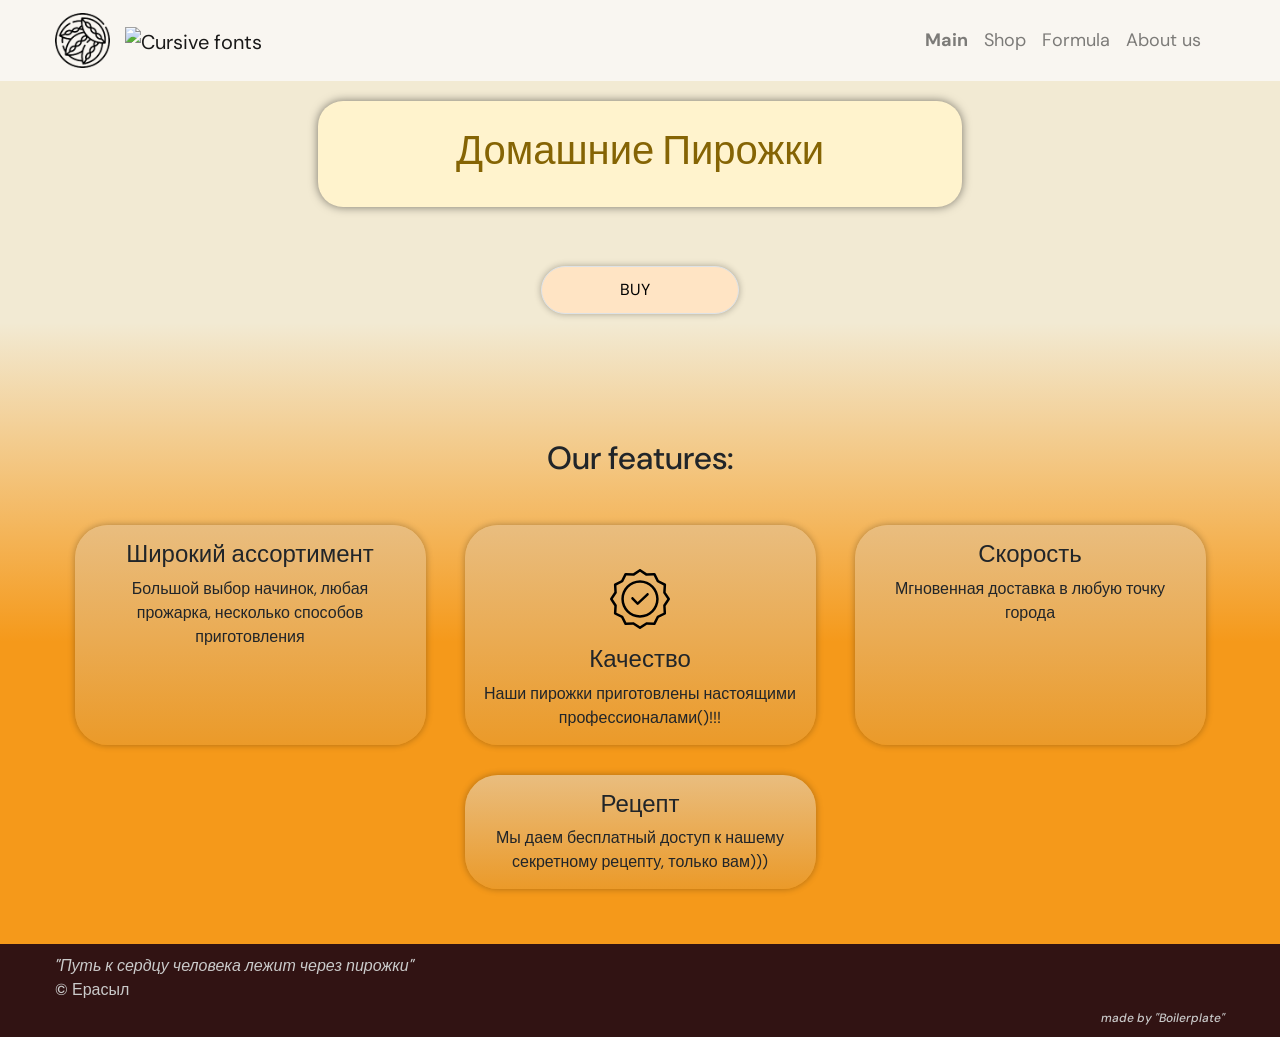
==== commit 523046d2: "ok da" ====
--- a/mainpage/main.html
+++ b/mainpage/main.html
@@ -19,7 +19,7 @@
   <link href="images\logotip.png" rel="icon" type="image/x-icon"/>
 
   <!-- css -->
-  <link id="cssfile" rel="stylesheet" type="text/css" href="darkstyle.css">
+  <link id="cssfile" rel="stylesheet" type="text/css" href="style.css">
 
   <title>Pies</title>
 </head>
@@ -75,6 +75,8 @@
   <!--------body--------->
 
   <div class="mainbody">
+
+
     <div class="first_section">
       <div class="container">
         <div class="alert alert-warning" role="alert">
@@ -92,6 +94,8 @@
       </div>
     </div>
 
+
+
     <div class="second_section">
       <div class="container">
         <div class="headOfSection">
@@ -151,7 +155,14 @@
         </div>
       </div>
     </div>
-  </div>
+  
+
+    <div class="container-sm music">
+      <audio src="sounds/pop.mp3" id="audio"></audio>
+    </div>
+
+
+  </div>         <!--/mainbody-->
 
 
   <!--------footer--------->
--- a/mainpage/style.css
+++ b/mainpage/style.css
@@ -0,0 +1,215 @@
+body {
+  font-family: 'DM Sans', sans-serif;
+  box-sizing: border-box;
+}
+ul {
+  list-style: none;
+}
+li {
+  display: inline-block;
+}
+a { 
+  text-decoration: none;
+  color: black;
+}
+a:hover { 
+  text-decoration: none;
+  color: rgb(138, 148, 202);
+}
+.container {
+  max-width: 1200px;
+  margin: 0 auto;
+  padding: 0 15px;
+}
+@media (max-width:1200px) {
+  .container {max-width: 970;}
+}
+@media (max-width:992px) {
+  .container {max-width: 750;}
+}
+@media (max-width:767px) {
+  .container {max-width: none;}
+}
+.italic {
+  font-style: italic;
+}
+/* ======= header ========== */
+
+.navbar-brand {
+  display: flex;
+  align-items: center;
+}
+
+.logo img {
+  width: 70px;
+  padding-right: 15px;
+}
+
+.iconlogo img {
+  width: 100px;
+}
+
+.navbar {
+  background-color: #f9f6f1;
+}
+
+.nav-item {
+  text-align: center;
+}
+
+.nav-link {
+  font-size: 18px;
+  transition: .1s;
+}
+
+.dropdown-item {
+  transition: .5s;
+}
+
+/* #firsttheme {
+  background: linear-gradient(180deg,#f9f6f1,#f2ead3,#f5991a,#311313);
+}
+
+#secondtheme {
+  background: linear-gradient(180deg,#f9f6f1,#f2ead3,#f5991a,#311313);
+} */
+
+/* ======= body ========== */
+
+.mainbody {
+  background: linear-gradient(180deg, #f2ead3 28%, #f5991a 65%);
+}
+
+
+.first_section {
+  /* background-color: #f2ead3; */
+  padding: 20px 0;
+}
+
+.alert {
+  box-shadow: 0 0 10px rgba(0,0,0,0.5);
+  padding: 25px;
+  border-radius: 25px;
+  text-align: center;
+  min-width: 250px;
+  max-width: 55%;
+  margin: auto;
+  border: 0;
+}
+
+.border {
+  display: flex;
+  border-radius: 15ch;
+  border: 0;
+  min-width: 70px;
+  width: 17%;
+  height: 3em;
+  margin: 0 auto;
+}
+
+.shop_btn {
+  box-shadow: 0 0 7px rgba(0,0,0,0.3);
+  margin-top: 5%;
+  justify-content: center;
+  align-items: center;
+  background-color: bisque;
+  transition: .5s;
+}
+
+.shop_btn::after {
+  content: ':)';
+  opacity: 0;
+  transition: .5s;
+}
+
+.shop_btn:hover {
+  padding-right: 15px;
+  background-color: rgb(248, 207, 158);
+}
+
+.shop_btn:hover::after {
+  opacity: 1;
+}
+
+.shop_btn_link {
+  text-transform: uppercase;
+}
+
+
+
+.second_section {
+  margin-top: 80px;
+  padding-bottom: 40px;
+}
+
+.headOfSection {
+  padding: 25px 0;
+  text-align: center;
+}
+
+.features {
+  text-align: center;
+  display: flex;
+  flex-wrap: wrap;
+}
+
+.feat_item {
+  box-shadow: 0 0 7px rgba(0,0,0,0.3);
+  padding: 15px;
+  max-width: 30%;
+  min-width: 300px;
+  display: inline-block;
+  background: linear-gradient(180deg, #e9bd7f 0%, #eb9a29 100%);
+  /* #f7c48171; */
+  border-radius: 3ch;
+  margin: 15px auto;
+}
+
+.feat_icon {
+  font-size: 70px;
+}
+
+
+/* music */
+.music {
+  text-align: center;
+}
+
+/* ======= footer ========== */
+
+footer {
+  padding: 10px 0; 
+  background-color: #311313;
+  color: rgb(202, 202, 202);
+  font-weight: 500;
+}
+
+.footer_inside {
+  display: inline-block;
+  width: 100%;
+}
+
+.citation {
+  float: left;
+}
+
+.awesome {
+  float: right;
+  padding: 10px 25px 0 0;
+}
+
+.awesomelink {
+  color: rgb(202, 202, 202);
+  font-size: 20px;
+  margin-left: 10px;
+  transition: .1s;
+}
+
+.awesomelink:hover {
+  color:rgba(151, 170, 255, 0.808); 
+}
+
+.madeby {
+  font-size: 12px;
+  text-align: right;
+}
